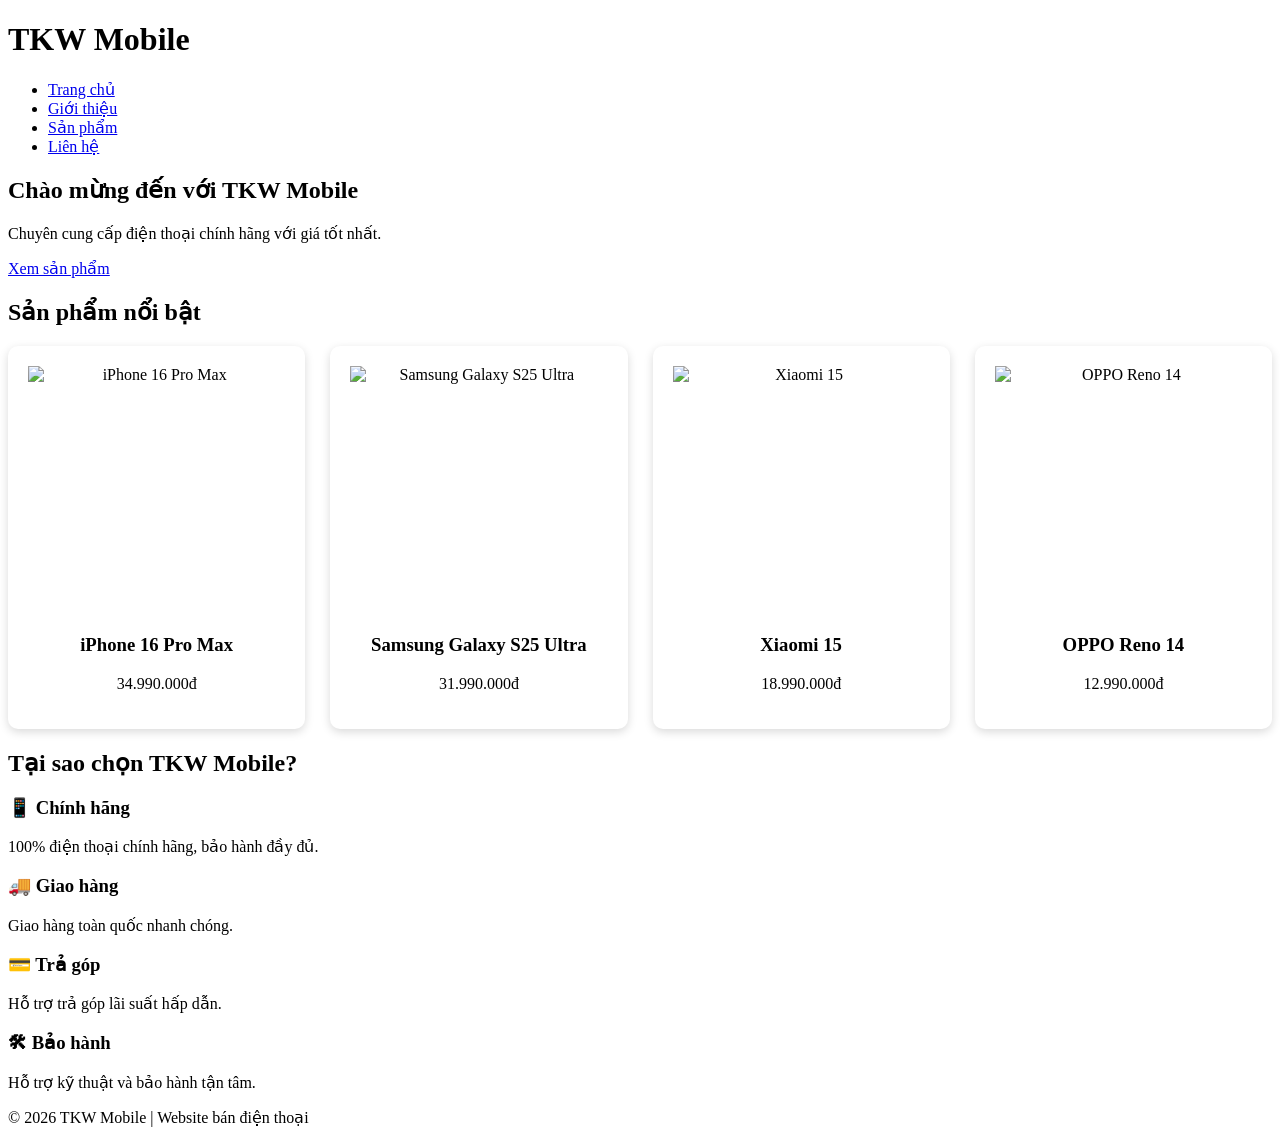
==== index.html @ 3b3f0960 "First commit" ====
<!DOCTYPE html>
<html lang="vi">
<head>
    <meta charset="UTF-8">
    <meta name="viewport" content="width=device-width, initial-scale=1.0">
    <title>TKW Mobile | Website Bán Điện Thoại</title>
    <link rel="stylesheet" href="css/style.css">
</head>
<body>

<header>
    <div class="container">
        <h1>TKW Mobile</h1>

        <nav>
            <ul>
                <li><a href="index.html" class="active">Trang chủ</a></li>
                <li><a href="html/gioi-thieu.html">Giới thiệu</a></li>
                <li><a href="html/san-pham.html">Sản phẩm</a></li>
                <li><a href="html/lien-he.html">Liên hệ</a></li>
            </ul>
        </nav>
    </div>
</header>

<section class="hero">
    <div class="hero-content">
        <h2>Chào mừng đến với TKW Mobile</h2>
        <p>Chuyên cung cấp điện thoại chính hãng với giá tốt nhất.</p>
        <a href="html/san-pham.html" class="btn">Xem sản phẩm</a>
    </div>
</section>

<section class="container">
    <h2 class="title">Sản phẩm nổi bật</h2>

    <div class="products">

        <div class="product">
            <img src="assets/images/iphone16.jpg" alt="iPhone 16 Pro Max">
            <h3>iPhone 16 Pro Max</h3>
            <p class="price">34.990.000đ</p>
        </div>

        <div class="product">
            <img src="assets/images/s25.jpg" alt="Samsung Galaxy S25 Ultra">
            <h3>Samsung Galaxy S25 Ultra</h3>
            <p class="price">31.990.000đ</p>
        </div>

        <div class="product">
            <img src="assets/images/xiaomi15.jpg" alt="Xiaomi 15">
            <h3>Xiaomi 15</h3>
            <p class="price">18.990.000đ</p>
        </div>

        <div class="product">
            <img src="assets/images/oppo.jpg" alt="OPPO Reno 14">
            <h3>OPPO Reno 14</h3>
            <p class="price">12.990.000đ</p>
        </div>

    </div>
</section>

<section class="about">
    <div class="container">
        <h2>Tại sao chọn TKW Mobile?</h2>

        <div class="features">

            <div class="feature">
                <h3>📱 Chính hãng</h3>
                <p>100% điện thoại chính hãng, bảo hành đầy đủ.</p>
            </div>

            <div class="feature">
                <h3>🚚 Giao hàng</h3>
                <p>Giao hàng toàn quốc nhanh chóng.</p>
            </div>

            <div class="feature">
                <h3>💳 Trả góp</h3>
                <p>Hỗ trợ trả góp lãi suất hấp dẫn.</p>
            </div>

            <div class="feature">
                <h3>🛠 Bảo hành</h3>
                <p>Hỗ trợ kỹ thuật và bảo hành tận tâm.</p>
            </div>

        </div>
    </div>
</section>

<footer>
    <p>© 2026 TKW Mobile | Website bán điện thoại</p>
</footer>

</body>
</html>
---- css/style.css ----
.products{
    display:grid;
    grid-template-columns:repeat(auto-fit,minmax(250px,1fr));
    gap:25px;
}

.product{
    background:#fff;
    text-align:center;
    padding:20px;
    border-radius:10px;
    box-shadow:0 3px 10px rgba(0,0,0,.15);
}

.product img{
    width:100%;
    height:250px;
    object-fit:contain;
    display:block;
}
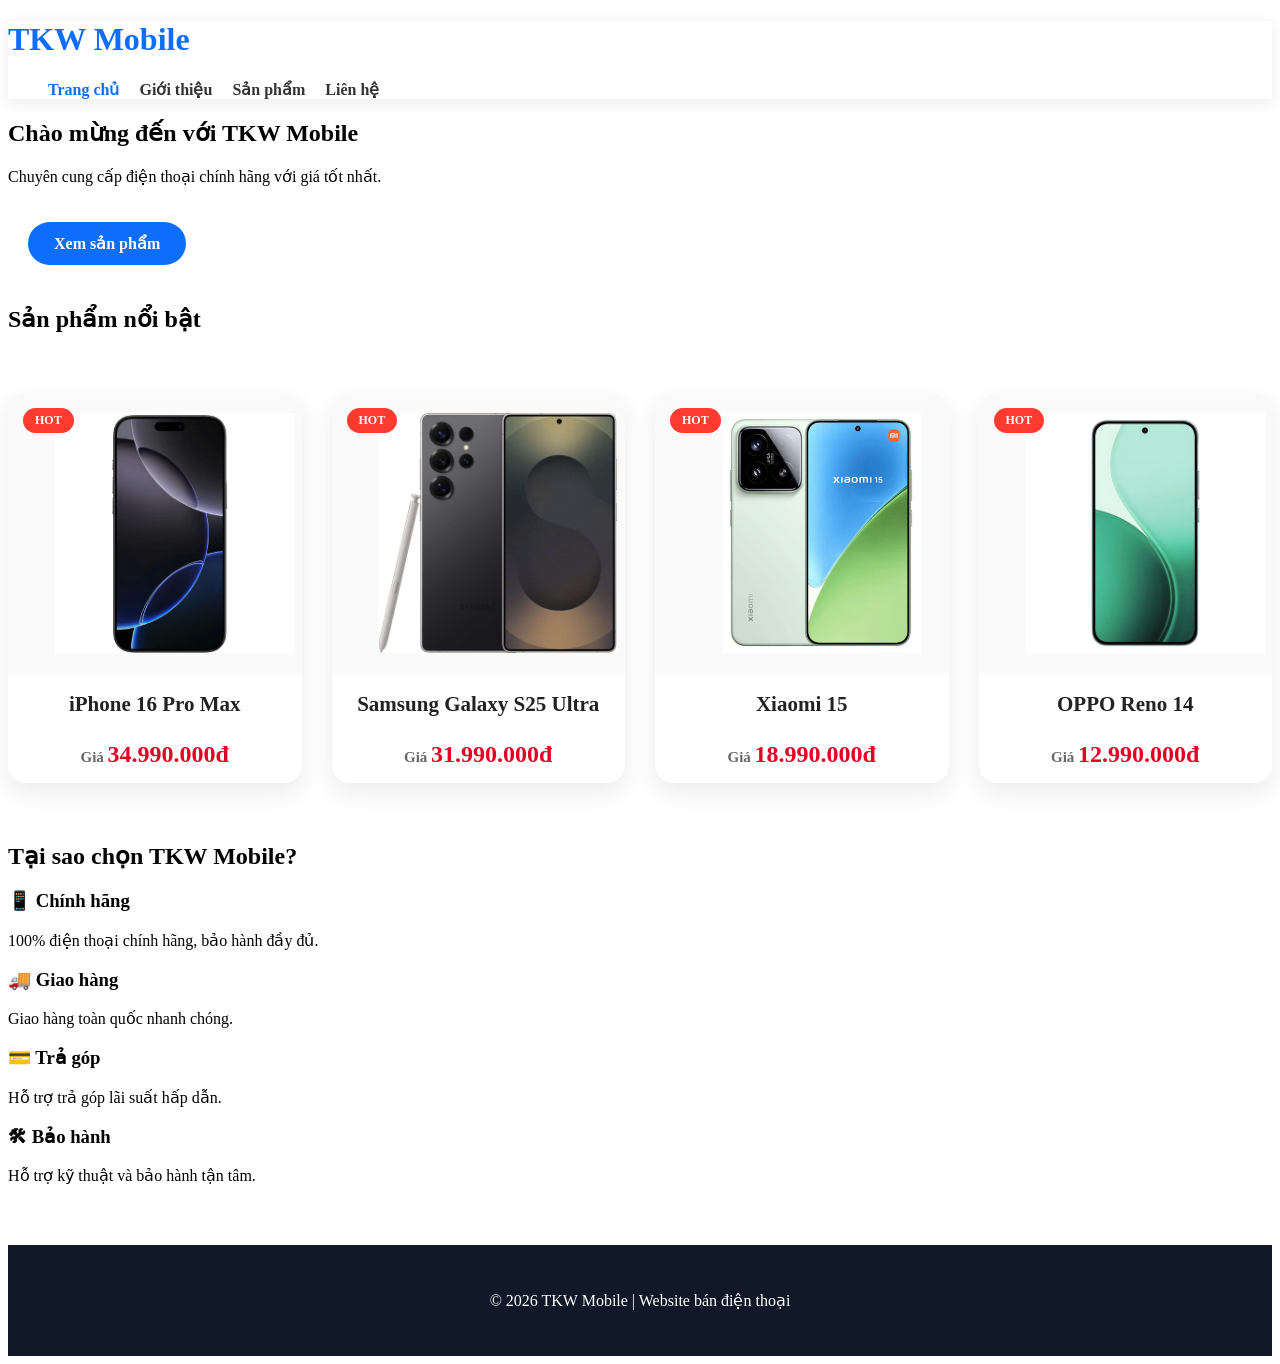
==== commit 9cd1cd9e: "Cập nhật website" ====
--- a/index.html
+++ b/index.html
@@ -37,25 +37,25 @@
     <div class="products">
 
         <div class="product">
-            <img src="assets/images/iphone16.jpg" alt="iPhone 16 Pro Max">
+            <img src="assets/sp1.jpg" alt="iPhone 16 Pro Max">
             <h3>iPhone 16 Pro Max</h3>
             <p class="price">34.990.000đ</p>
         </div>
 
         <div class="product">
-            <img src="assets/images/s25.jpg" alt="Samsung Galaxy S25 Ultra">
+            <img src="assets/sp2.jpg" alt="Samsung Galaxy S25 Ultra">
             <h3>Samsung Galaxy S25 Ultra</h3>
             <p class="price">31.990.000đ</p>
         </div>
 
         <div class="product">
-            <img src="assets/images/xiaomi15.jpg" alt="Xiaomi 15">
+            <img src="assets/sp3.jpg" alt="Xiaomi 15">
             <h3>Xiaomi 15</h3>
             <p class="price">18.990.000đ</p>
         </div>
 
         <div class="product">
-            <img src="assets/images/oppo.jpg" alt="OPPO Reno 14">
+            <img src="assets/sp4.jpg" alt="OPPO Reno 14">
             <h3>OPPO Reno 14</h3>
             <p class="price">12.990.000đ</p>
         </div>
--- a/css/style.css
+++ b/css/style.css
@@ -1,20 +1,163 @@
+/* ===== Banner ===== */
+
+.banner{
+    background:linear-gradient(135deg,#0d6efd,#39b8ff);
+    color:#fff;
+    text-align:center;
+    padding:60px 20px;
+    border-radius:0 0 25px 25px;
+    margin-bottom:40px;
+}
+
+.banner h2{
+    font-size:42px;
+    margin-bottom:10px;
+}
+
+.banner p{
+    font-size:18px;
+    opacity:.95;
+}
+
+/* ===== Product ===== */
+
 .products{
     display:grid;
     grid-template-columns:repeat(auto-fit,minmax(250px,1fr));
-    gap:25px;
+    gap:30px;
+    padding:40px 0;
 }
 
 .product{
     background:#fff;
+    border-radius:18px;
+    overflow:hidden;
+    box-shadow:0 10px 25px rgba(0,0,0,.08);
+    transition:.35s;
     text-align:center;
-    padding:20px;
-    border-radius:10px;
-    box-shadow:0 3px 10px rgba(0,0,0,.15);
+    position:relative;
+}
+
+.product:hover{
+    transform:translateY(-10px);
+    box-shadow:0 18px 35px rgba(0,0,0,.18);
+}
+
+.product::before{
+    content:"HOT";
+    position:absolute;
+    top:15px;
+    left:15px;
+    background:#ff3b30;
+    color:white;
+    padding:5px 12px;
+    border-radius:30px;
+    font-size:12px;
+    font-weight:bold;
 }
 
 .product img{
     width:100%;
-    height:250px;
+    height:240px;
     object-fit:contain;
-    display:block;
+    background:#fafafa;
+    padding:20px;
+    transition:.4s;
+}
+
+.product:hover img{
+    transform:scale(1.08);
+}
+
+.product h3{
+    font-size:21px;
+    margin:15px;
+    color:#222;
+}
+
+.price{
+    color:#e60023;
+    font-size:24px;
+    font-weight:bold;
+    margin-bottom:15px;
+}
+
+.price::before{
+    content:"Giá ";
+    font-size:15px;
+    color:#666;
+}
+
+.btn{
+    display:inline-block;
+    margin:20px;
+    padding:12px 26px;
+    background:#0d6efd;
+    color:white;
+    text-decoration:none;
+    border-radius:30px;
+    transition:.3s;
+    font-weight:bold;
+}
+
+.btn:hover{
+    background:#0056d6;
+}
+
+/* ===== Header ===== */
+
+header{
+    background:white;
+    box-shadow:0 3px 15px rgba(0,0,0,.08);
+    position:sticky;
+    top:0;
+    z-index:999;
+}
+
+header h1{
+    color:#0d6efd;
+}
+
+/* ===== Navigation ===== */
+
+nav ul{
+    display:flex;
+    gap:20px;
+    list-style:none;
+}
+
+nav a{
+    text-decoration:none;
+    color:#333;
+    font-weight:600;
+    transition:.3s;
+}
+
+nav a:hover,
+nav .active{
+    color:#0d6efd;
+}
+
+/* ===== Footer ===== */
+
+footer{
+    margin-top:60px;
+    background:#111827;
+    color:white;
+    text-align:center;
+    padding:30px;
+}
+
+/* ===== Responsive ===== */
+
+@media(max-width:768px){
+
+.banner h2{
+    font-size:30px;
+}
+
+.product img{
+    height:200px;
+}
+
 }
